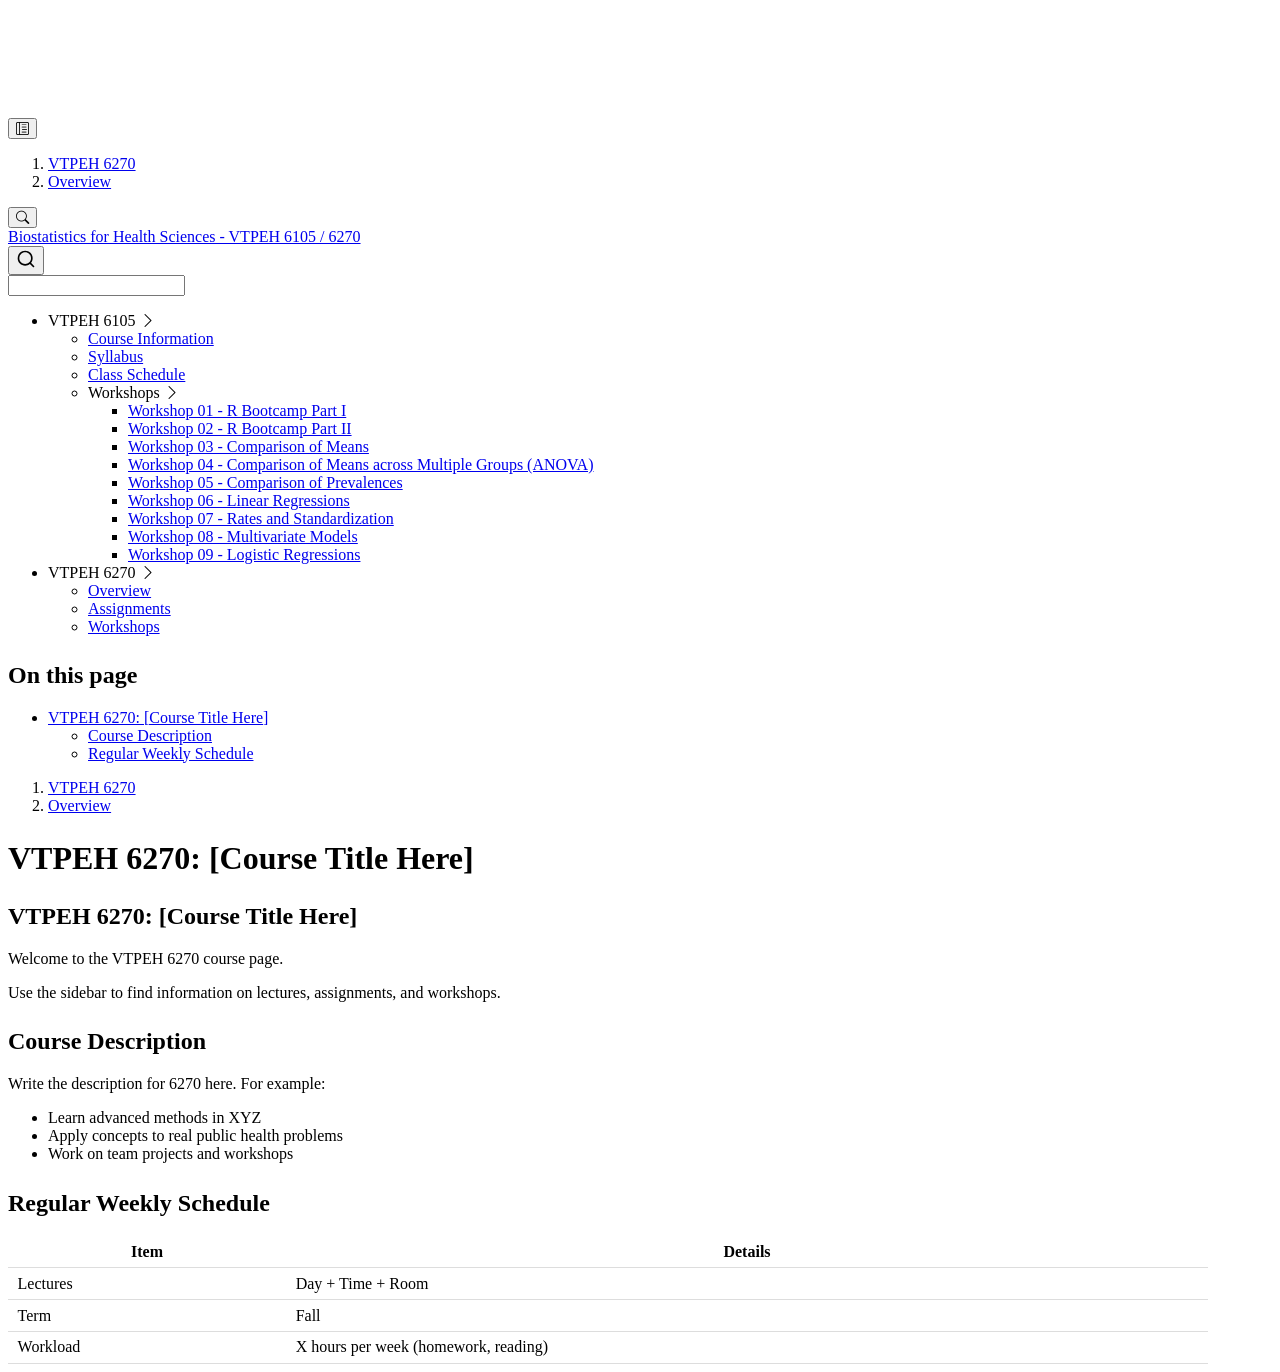
==== docs/6270/6270/index.html @ ec5d43c7 "Integrate workshop resources and refresh site output" ====
<!DOCTYPE html>
<html xmlns="http://www.w3.org/1999/xhtml" lang="en" xml:lang="en"><head>

<meta charset="utf-8">
<meta name="generator" content="quarto-1.9.29">

<meta name="viewport" content="width=device-width, initial-scale=1.0, user-scalable=yes">


<title>VTPEH 6270: [Course Title Here] – Biostatistics for Health Sciences - VTPEH 6105 / 6270</title>
<style>
/* Default styles provided by pandoc.
** See https://pandoc.org/MANUAL.html#variables-for-html for config info.
*/
code{white-space: pre-wrap;}
span.smallcaps{font-variant: small-caps;}
div.columns{display: flex; gap: min(4vw, 1.5em);}
div.column{flex: auto; overflow-x: auto;}
div.hanging-indent{margin-left: 1.5em; text-indent: -1.5em;}
ul.task-list{list-style: none;}
ul.task-list li input[type="checkbox"] {
  width: 0.8em;
  margin: 0 0.8em 0.2em -1em; /* quarto-specific, see https://github.com/quarto-dev/quarto-cli/issues/4556 */ 
  vertical-align: middle;
}
</style>


<script src="../../site_libs/quarto-nav/quarto-nav.js"></script>
<script src="../../site_libs/quarto-nav/headroom.min.js"></script>
<script src="../../site_libs/clipboard/clipboard.min.js"></script>
<script src="../../site_libs/quarto-search/autocomplete.umd.js"></script>
<script src="../../site_libs/quarto-search/fuse.min.js"></script>
<script src="../../site_libs/quarto-search/quarto-search.js"></script>
<meta name="quarto:offset" content="../../">
<script src="../../site_libs/quarto-html/quarto.js" type="module"></script>
<script src="../../site_libs/quarto-html/tabsets/tabsets.js" type="module"></script>
<script src="../../site_libs/quarto-html/popper.min.js"></script>
<script src="../../site_libs/quarto-html/tippy.umd.min.js"></script>
<script src="../../site_libs/quarto-html/anchor.min.js"></script>
<link href="../../site_libs/quarto-html/tippy.css" rel="stylesheet">
<link href="../../site_libs/quarto-html/quarto-syntax-highlighting-dfa48a90d809c806c7ea2d5aecd9fc66.css" rel="stylesheet" id="quarto-text-highlighting-styles">
<script src="../../site_libs/bootstrap/bootstrap.min.js"></script>
<link href="../../site_libs/bootstrap/bootstrap-icons.css" rel="stylesheet">
<link href="../../site_libs/bootstrap/bootstrap-787e033c7b6f65c9dfccb6078e5d2d34.min.css" rel="stylesheet" append-hash="true" id="quarto-bootstrap" data-mode="light">
<script id="quarto-search-options" type="application/json">{
  "location": "sidebar",
  "copy-button": false,
  "collapse-after": 3,
  "panel-placement": "start",
  "type": "textbox",
  "limit": 50,
  "keyboard-shortcut": [
    "f",
    "/",
    "s"
  ],
  "show-item-context": false,
  "language": {
    "search-no-results-text": "No results",
    "search-matching-documents-text": "matching documents",
    "search-copy-link-title": "Copy link to search",
    "search-hide-matches-text": "Hide additional matches",
    "search-more-match-text": "more match in this document",
    "search-more-matches-text": "more matches in this document",
    "search-clear-button-title": "Clear",
    "search-text-placeholder": "",
    "search-detached-cancel-button-title": "Cancel",
    "search-submit-button-title": "Submit",
    "search-label": "Search"
  }
}</script>


<link rel="stylesheet" href="../../styles.css">
</head>

<body class="nav-sidebar docked quarto-light">

<div id="quarto-search-results"></div>
  <header id="quarto-header" class="headroom fixed-top">
  <nav class="quarto-secondary-nav">
    <div class="container-fluid d-flex">
      <button type="button" class="quarto-btn-toggle btn" data-bs-toggle="collapse" role="button" data-bs-target=".quarto-sidebar-collapse-item" aria-controls="quarto-sidebar" aria-expanded="false" aria-label="Toggle sidebar navigation" onclick="if (window.quartoToggleHeadroom) { window.quartoToggleHeadroom(); }">
        <i class="bi bi-layout-text-sidebar-reverse"></i>
      </button>
        <nav class="quarto-page-breadcrumbs" aria-label="breadcrumb"><ol class="breadcrumb"><li class="breadcrumb-item"><a href="../../6270/6270/index.html">VTPEH 6270</a></li><li class="breadcrumb-item"><a href="../../6270/6270/index.html">Overview</a></li></ol></nav>
        <a class="flex-grow-1" role="navigation" data-bs-toggle="collapse" data-bs-target=".quarto-sidebar-collapse-item" aria-controls="quarto-sidebar" aria-expanded="false" aria-label="Toggle sidebar navigation" onclick="if (window.quartoToggleHeadroom) { window.quartoToggleHeadroom(); }">      
        </a>
      <button type="button" class="btn quarto-search-button" aria-label="Search" onclick="window.quartoOpenSearch();">
        <i class="bi bi-search"></i>
      </button>
    </div>
  </nav>
</header>
<!-- content -->
<div id="quarto-content" class="quarto-container page-columns page-rows-contents page-layout-article">
<!-- sidebar -->
  <nav id="quarto-sidebar" class="sidebar collapse collapse-horizontal quarto-sidebar-collapse-item sidebar-navigation docked overflow-auto">
    <div class="pt-lg-2 mt-2 text-left sidebar-header">
    <div class="sidebar-title mb-0 py-0">
      <a href="../../">Biostatistics for Health Sciences - VTPEH 6105 / 6270</a> 
    </div>
      </div>
        <div class="mt-2 flex-shrink-0 align-items-center">
        <div class="sidebar-search">
        <div id="quarto-search" class="" title="Search"></div>
        </div>
        </div>
    <div class="sidebar-menu-container"> 
    <ul class="list-unstyled mt-1">
        <li class="sidebar-item sidebar-item-section">
      <div class="sidebar-item-container"> 
            <a class="sidebar-item-text sidebar-link text-start" data-bs-toggle="collapse" data-bs-target="#quarto-sidebar-section-1" role="navigation" aria-expanded="true">
 <span class="menu-text">VTPEH 6105</span></a>
          <a class="sidebar-item-toggle text-start" data-bs-toggle="collapse" data-bs-target="#quarto-sidebar-section-1" role="navigation" aria-expanded="true" aria-label="Toggle section">
            <i class="bi bi-chevron-right ms-2"></i>
          </a> 
      </div>
      <ul id="quarto-sidebar-section-1" class="collapse list-unstyled sidebar-section depth1 show">  
          <li class="sidebar-item">
  <div class="sidebar-item-container"> 
  <a href="../../index.html" class="sidebar-item-text sidebar-link">
 <span class="menu-text">Course Information</span></a>
  </div>
</li>
          <li class="sidebar-item">
  <div class="sidebar-item-container"> 
  <a href="../../syllabus.html" class="sidebar-item-text sidebar-link">
 <span class="menu-text">Syllabus</span></a>
  </div>
</li>
          <li class="sidebar-item">
  <div class="sidebar-item-container"> 
  <a href="../../schedule.html" class="sidebar-item-text sidebar-link">
 <span class="menu-text">Class Schedule</span></a>
  </div>
</li>
          <li class="sidebar-item sidebar-item-section">
      <div class="sidebar-item-container"> 
            <a class="sidebar-item-text sidebar-link text-start collapsed" data-bs-toggle="collapse" data-bs-target="#quarto-sidebar-section-2" role="navigation" aria-expanded="false">
 <span class="menu-text">Workshops</span></a>
          <a class="sidebar-item-toggle text-start collapsed" data-bs-toggle="collapse" data-bs-target="#quarto-sidebar-section-2" role="navigation" aria-expanded="false" aria-label="Toggle section">
            <i class="bi bi-chevron-right ms-2"></i>
          </a> 
      </div>
      <ul id="quarto-sidebar-section-2" class="collapse list-unstyled sidebar-section depth2 ">  
          <li class="sidebar-item">
  <div class="sidebar-item-container"> 
  <a href="../../Workshops/Classes-selected/01-23 - Workshop 01 - R Bootcamp Part I/VTPEH6105-WS01-R-Bootcamp-Part-I.pdf" class="sidebar-item-text sidebar-link">
 <span class="menu-text">Workshop 01 - R Bootcamp Part I</span></a>
  </div>
</li>
          <li class="sidebar-item">
  <div class="sidebar-item-container"> 
  <a href="../../Workshops/Classes-selected/01-30 - Workshop 02 - R Bootcamp Part II/VTPEH6105-WS02-R-Bootcamp-Part-II.pdf" class="sidebar-item-text sidebar-link">
 <span class="menu-text">Workshop 02 - R Bootcamp Part II</span></a>
  </div>
</li>
          <li class="sidebar-item">
  <div class="sidebar-item-container"> 
  <a href="../../Workshops/Classes-selected/02-13 - Workshop 04 - Comparison of Means/VTPEH6105-WS04-Mean-Comparison.pdf" class="sidebar-item-text sidebar-link">
 <span class="menu-text">Workshop 03 - Comparison of Means</span></a>
  </div>
</li>
          <li class="sidebar-item">
  <div class="sidebar-item-container"> 
  <a href="../../Workshops/Classes-selected (1)/02-20 - Workshop 05 - Comparison of Means across Multiple Groups/VTPEH6105-WS05-ANOVAs.pdf" class="sidebar-item-text sidebar-link">
 <span class="menu-text">Workshop 04 - Comparison of Means across Multiple Groups (ANOVA)</span></a>
  </div>
</li>
          <li class="sidebar-item">
  <div class="sidebar-item-container"> 
  <a href="../../Workshops/Classes-selected (1)/02-27 - Workshop 06 - Comparison of Prevalences/VTPEH6105-WS06-Comparison-of-Prevalences.pdf" class="sidebar-item-text sidebar-link">
 <span class="menu-text">Workshop 05 - Comparison of Prevalences</span></a>
  </div>
</li>
          <li class="sidebar-item">
  <div class="sidebar-item-container"> 
  <a href="../../Workshops/Classes-selected (1)/03-06 - Workshop 07 - Linear Regressions/VTPEH6105-WS07-Linear-Regressions.pdf" class="sidebar-item-text sidebar-link">
 <span class="menu-text">Workshop 06 - Linear Regressions</span></a>
  </div>
</li>
          <li class="sidebar-item">
  <div class="sidebar-item-container"> 
  <a href="../../Workshops/Classes-selected (1)/03-13 - Workshop 08 - Rates and Standardization/VTPEH6105 - Workshop 08 - Rates and Standardization.docx" class="sidebar-item-text sidebar-link">
 <span class="menu-text">Workshop 07 - Rates and Standardization</span></a>
  </div>
</li>
          <li class="sidebar-item">
  <div class="sidebar-item-container"> 
  <a href="../../Workshops/Classes-selected (1)/03-20 - Workshop 09 - Multivariate Models/VTPEH6105-WS09-Multivariate-Model.html" class="sidebar-item-text sidebar-link">
 <span class="menu-text">Workshop 08 - Multivariate Models</span></a>
  </div>
</li>
          <li class="sidebar-item">
  <div class="sidebar-item-container"> 
  <a href="../../Workshops/Classes-selected (1)/03-27 - Workshop 10 - Logistic Regressions/VTPEH6105-WS10-Logistic-Regressions.html" class="sidebar-item-text sidebar-link">
 <span class="menu-text">Workshop 09 - Logistic Regressions</span></a>
  </div>
</li>
      </ul>
  </li>
      </ul>
  </li>
        <li class="sidebar-item sidebar-item-section">
      <div class="sidebar-item-container"> 
            <a class="sidebar-item-text sidebar-link text-start" data-bs-toggle="collapse" data-bs-target="#quarto-sidebar-section-3" role="navigation" aria-expanded="true">
 <span class="menu-text">VTPEH 6270</span></a>
          <a class="sidebar-item-toggle text-start" data-bs-toggle="collapse" data-bs-target="#quarto-sidebar-section-3" role="navigation" aria-expanded="true" aria-label="Toggle section">
            <i class="bi bi-chevron-right ms-2"></i>
          </a> 
      </div>
      <ul id="quarto-sidebar-section-3" class="collapse list-unstyled sidebar-section depth1 show">  
          <li class="sidebar-item">
  <div class="sidebar-item-container"> 
  <a href="../../6270/6270/index.html" class="sidebar-item-text sidebar-link active">
 <span class="menu-text">Overview</span></a>
  </div>
</li>
          <li class="sidebar-item">
  <div class="sidebar-item-container"> 
  <a href="../../6270/6270/6270/assignments.html" class="sidebar-item-text sidebar-link">
 <span class="menu-text">Assignments</span></a>
  </div>
</li>
          <li class="sidebar-item">
  <div class="sidebar-item-container"> 
  <a href="../../6270/6270/6270/workshops.html" class="sidebar-item-text sidebar-link">
 <span class="menu-text">Workshops</span></a>
  </div>
</li>
      </ul>
  </li>
    </ul>
    </div>
</nav>
<div id="quarto-sidebar-glass" class="quarto-sidebar-collapse-item" data-bs-toggle="collapse" data-bs-target=".quarto-sidebar-collapse-item"></div>
<!-- margin-sidebar -->
    <div id="quarto-margin-sidebar" class="sidebar margin-sidebar">
        <nav id="TOC" role="doc-toc" class="toc-active">
    <h2 id="toc-title">On this page</h2>
   
  <ul>
  <li><a href="#vtpeh-6270-course-title-here" id="toc-vtpeh-6270-course-title-here" class="nav-link active" data-scroll-target="#vtpeh-6270-course-title-here">VTPEH 6270: [Course Title Here]</a>
  <ul class="collapse">
  <li><a href="#course-description" id="toc-course-description" class="nav-link" data-scroll-target="#course-description">Course Description</a></li>
  <li><a href="#regular-weekly-schedule" id="toc-regular-weekly-schedule" class="nav-link" data-scroll-target="#regular-weekly-schedule">Regular Weekly Schedule</a></li>
  </ul></li>
  </ul>
</nav>
    </div>
<!-- main -->
<main class="content" id="quarto-document-content">

<header id="title-block-header" class="quarto-title-block default"><nav class="quarto-page-breadcrumbs quarto-title-breadcrumbs d-none d-lg-block" aria-label="breadcrumb"><ol class="breadcrumb"><li class="breadcrumb-item"><a href="../../6270/6270/index.html">VTPEH 6270</a></li><li class="breadcrumb-item"><a href="../../6270/6270/index.html">Overview</a></li></ol></nav>
<div class="quarto-title">
<h1 class="title">VTPEH 6270: [Course Title Here]</h1>
</div>



<div class="quarto-title-meta">

    
  
    
  </div>
  


</header>


<section id="vtpeh-6270-course-title-here" class="level1">
<h1>VTPEH 6270: [Course Title Here]</h1>
<p>Welcome to the VTPEH 6270 course page.</p>
<p>Use the sidebar to find information on lectures, assignments, and workshops.</p>
<section id="course-description" class="level2">
<h2 class="anchored" data-anchor-id="course-description">Course Description</h2>
<p>Write the description for 6270 here. For example:</p>
<ul>
<li>Learn advanced methods in XYZ</li>
<li>Apply concepts to real public health problems</li>
<li>Work on team projects and workshops</li>
</ul>
</section>
<section id="regular-weekly-schedule" class="level2">
<h2 class="anchored" data-anchor-id="regular-weekly-schedule">Regular Weekly Schedule</h2>
<table class="caption-top table">
<thead>
<tr class="header">
<th>Item</th>
<th>Details</th>
</tr>
</thead>
<tbody>
<tr class="odd">
<td>Lectures</td>
<td>Day + Time + Room</td>
</tr>
<tr class="even">
<td>Term</td>
<td>Fall</td>
</tr>
<tr class="odd">
<td>Workload</td>
<td>X hours per week (homework, reading)</td>
</tr>
</tbody>
</table>


</section>
</section>

</main> <!-- /main -->
<script id="quarto-html-after-body" type="application/javascript">
  window.document.addEventListener("DOMContentLoaded", function (event) {
    const icon = "";
    const anchorJS = new window.AnchorJS();
    anchorJS.options = {
      placement: 'right',
      icon: icon
    };
    anchorJS.add('.anchored');
    const isCodeAnnotation = (el) => {
      for (const clz of el.classList) {
        if (clz.startsWith('code-annotation-')) {                     
          return true;
        }
      }
      return false;
    }
    const onCopySuccess = function(e) {
      // button target
      const button = e.trigger;
      // don't keep focus
      button.blur();
      // flash "checked"
      button.classList.add('code-copy-button-checked');
      var currentTitle = button.getAttribute("title");
      button.setAttribute("title", "Copied!");
      let tooltip;
      if (window.bootstrap) {
        button.setAttribute("data-bs-toggle", "tooltip");
        button.setAttribute("data-bs-placement", "left");
        button.setAttribute("data-bs-title", "Copied!");
        tooltip = new bootstrap.Tooltip(button, 
          { trigger: "manual", 
            customClass: "code-copy-button-tooltip",
            offset: [0, -8]});
        tooltip.show();    
      }
      setTimeout(function() {
        if (tooltip) {
          tooltip.hide();
          button.removeAttribute("data-bs-title");
          button.removeAttribute("data-bs-toggle");
          button.removeAttribute("data-bs-placement");
        }
        button.setAttribute("title", currentTitle);
        button.classList.remove('code-copy-button-checked');
      }, 1000);
      // clear code selection
      e.clearSelection();
    }
    const getTextToCopy = function(trigger) {
      const outerScaffold = trigger.parentElement.cloneNode(true);
      const codeEl = outerScaffold.querySelector('code');
      for (const childEl of codeEl.children) {
        if (isCodeAnnotation(childEl)) {
          childEl.remove();
        }
      }
      return codeEl.innerText;
    }
    const clipboard = new window.ClipboardJS('.code-copy-button:not([data-in-quarto-modal])', {
      text: getTextToCopy
    });
    clipboard.on('success', onCopySuccess);
    if (window.document.getElementById('quarto-embedded-source-code-modal')) {
      const clipboardModal = new window.ClipboardJS('.code-copy-button[data-in-quarto-modal]', {
        text: getTextToCopy,
        container: window.document.getElementById('quarto-embedded-source-code-modal')
      });
      clipboardModal.on('success', onCopySuccess);
    }
      var localhostRegex = new RegExp(/^(?:http|https):\/\/localhost\:?[0-9]*\//);
      var mailtoRegex = new RegExp(/^mailto:/);
        var filterRegex = new RegExp('/' + window.location.host + '/');
      var isInternal = (href) => {
          return filterRegex.test(href) || localhostRegex.test(href) || mailtoRegex.test(href);
      }
      // Inspect non-navigation links and adorn them if external
     var links = window.document.querySelectorAll('a[href]:not(.nav-link):not(.navbar-brand):not(.toc-action):not(.sidebar-link):not(.sidebar-item-toggle):not(.pagination-link):not(.no-external):not([aria-hidden]):not(.dropdown-item):not(.quarto-navigation-tool):not(.about-link)');
      for (var i=0; i<links.length; i++) {
        const link = links[i];
        if (!isInternal(link.href)) {
          // undo the damage that might have been done by quarto-nav.js in the case of
          // links that we want to consider external
          if (link.dataset.originalHref !== undefined) {
            link.href = link.dataset.originalHref;
          }
        }
      }
    function tippyHover(el, contentFn, onTriggerFn, onUntriggerFn) {
      const config = {
        allowHTML: true,
        maxWidth: 500,
        delay: 100,
        arrow: false,
        appendTo: function(el) {
            return el.parentElement;
        },
        interactive: true,
        interactiveBorder: 10,
        theme: 'quarto',
        placement: 'bottom-start',
      };
      if (contentFn) {
        config.content = contentFn;
      }
      if (onTriggerFn) {
        config.onTrigger = onTriggerFn;
      }
      if (onUntriggerFn) {
        config.onUntrigger = onUntriggerFn;
      }
      window.tippy(el, config); 
    }
    const noterefs = window.document.querySelectorAll('a[role="doc-noteref"]');
    for (var i=0; i<noterefs.length; i++) {
      const ref = noterefs[i];
      tippyHover(ref, function() {
        // use id or data attribute instead here
        let href = ref.getAttribute('data-footnote-href') || ref.getAttribute('href');
        try { href = new URL(href).hash; } catch {}
        const id = href.replace(/^#\/?/, "");
        const note = window.document.getElementById(id);
        if (note) {
          return note.innerHTML;
        } else {
          return "";
        }
      });
    }
    const xrefs = window.document.querySelectorAll('a.quarto-xref');
    const processXRef = (id, note) => {
      // Strip column container classes
      const stripColumnClz = (el) => {
        el.classList.remove("page-full", "page-columns");
        if (el.children) {
          for (const child of el.children) {
            stripColumnClz(child);
          }
        }
      }
      stripColumnClz(note)
      if (id === null || id.startsWith('sec-')) {
        // Special case sections, only their first couple elements
        const container = document.createElement("div");
        if (note.children && note.children.length > 2) {
          container.appendChild(note.children[0].cloneNode(true));
          for (let i = 1; i < note.children.length; i++) {
            const child = note.children[i];
            if (child.tagName === "P" && child.innerText === "") {
              continue;
            } else {
              container.appendChild(child.cloneNode(true));
              break;
            }
          }
          if (window.Quarto?.typesetMath) {
            window.Quarto.typesetMath(container);
          }
          return container.innerHTML
        } else {
          if (window.Quarto?.typesetMath) {
            window.Quarto.typesetMath(note);
          }
          return note.innerHTML;
        }
      } else {
        // Remove any anchor links if they are present
        const anchorLink = note.querySelector('a.anchorjs-link');
        if (anchorLink) {
          anchorLink.remove();
        }
        if (window.Quarto?.typesetMath) {
          window.Quarto.typesetMath(note);
        }
        if (note.classList.contains("callout")) {
          return note.outerHTML;
        } else {
          return note.innerHTML;
        }
      }
    }
    for (var i=0; i<xrefs.length; i++) {
      const xref = xrefs[i];
      tippyHover(xref, undefined, function(instance) {
        instance.disable();
        let url = xref.getAttribute('href');
        let hash = undefined; 
        if (url.startsWith('#')) {
          hash = url;
        } else {
          try { hash = new URL(url).hash; } catch {}
        }
        if (hash) {
          const id = hash.replace(/^#\/?/, "");
          const note = window.document.getElementById(id);
          if (note !== null) {
            try {
              const html = processXRef(id, note.cloneNode(true));
              instance.setContent(html);
            } finally {
              instance.enable();
              instance.show();
            }
          } else {
            // See if we can fetch this
            fetch(url.split('#')[0])
            .then(res => res.text())
            .then(html => {
              const parser = new DOMParser();
              const htmlDoc = parser.parseFromString(html, "text/html");
              const note = htmlDoc.getElementById(id);
              if (note !== null) {
                const html = processXRef(id, note);
                instance.setContent(html);
              } 
            }).finally(() => {
              instance.enable();
              instance.show();
            });
          }
        } else {
          // See if we can fetch a full url (with no hash to target)
          // This is a special case and we should probably do some content thinning / targeting
          fetch(url)
          .then(res => res.text())
          .then(html => {
            const parser = new DOMParser();
            const htmlDoc = parser.parseFromString(html, "text/html");
            const note = htmlDoc.querySelector('main.content');
            if (note !== null) {
              // This should only happen for chapter cross references
              // (since there is no id in the URL)
              // remove the first header
              if (note.children.length > 0 && note.children[0].tagName === "HEADER") {
                note.children[0].remove();
              }
              const html = processXRef(null, note);
              instance.setContent(html);
            } 
          }).finally(() => {
            instance.enable();
            instance.show();
          });
        }
      }, function(instance) {
      });
    }
        let selectedAnnoteEl;
        const selectorForAnnotation = ( cell, annotation) => {
          let cellAttr = 'data-code-cell="' + cell + '"';
          let lineAttr = 'data-code-annotation="' +  annotation + '"';
          const selector = 'span[' + cellAttr + '][' + lineAttr + ']';
          return selector;
        }
        const selectCodeLines = (annoteEl) => {
          const doc = window.document;
          const targetCell = annoteEl.getAttribute("data-target-cell");
          const targetAnnotation = annoteEl.getAttribute("data-target-annotation");
          const annoteSpan = window.document.querySelector(selectorForAnnotation(targetCell, targetAnnotation));
          const lines = annoteSpan.getAttribute("data-code-lines").split(",");
          const lineIds = lines.map((line) => {
            return targetCell + "-" + line;
          })
          let top = null;
          let height = null;
          let parent = null;
          if (lineIds.length > 0) {
              //compute the position of the single el (top and bottom and make a div)
              const el = window.document.getElementById(lineIds[0]);
              top = el.offsetTop;
              height = el.offsetHeight;
              parent = el.parentElement.parentElement;
            if (lineIds.length > 1) {
              const lastEl = window.document.getElementById(lineIds[lineIds.length - 1]);
              const bottom = lastEl.offsetTop + lastEl.offsetHeight;
              height = bottom - top;
            }
            if (top !== null && height !== null && parent !== null) {
              // cook up a div (if necessary) and position it 
              let div = window.document.getElementById("code-annotation-line-highlight");
              if (div === null) {
                div = window.document.createElement("div");
                div.setAttribute("id", "code-annotation-line-highlight");
                div.style.position = 'absolute';
                parent.appendChild(div);
              }
              div.style.top = top - 2 + "px";
              div.style.height = height + 4 + "px";
              div.style.left = 0;
              let gutterDiv = window.document.getElementById("code-annotation-line-highlight-gutter");
              if (gutterDiv === null) {
                gutterDiv = window.document.createElement("div");
                gutterDiv.setAttribute("id", "code-annotation-line-highlight-gutter");
                gutterDiv.style.position = 'absolute';
                const codeCell = window.document.getElementById(targetCell);
                const gutter = codeCell.querySelector('.code-annotation-gutter');
                gutter.appendChild(gutterDiv);
              }
              gutterDiv.style.top = top - 2 + "px";
              gutterDiv.style.height = height + 4 + "px";
            }
            selectedAnnoteEl = annoteEl;
          }
        };
        const unselectCodeLines = () => {
          const elementsIds = ["code-annotation-line-highlight", "code-annotation-line-highlight-gutter"];
          elementsIds.forEach((elId) => {
            const div = window.document.getElementById(elId);
            if (div) {
              div.remove();
            }
          });
          selectedAnnoteEl = undefined;
        };
          // Handle positioning of the toggle
      window.addEventListener(
        "resize",
        throttle(() => {
          elRect = undefined;
          if (selectedAnnoteEl) {
            selectCodeLines(selectedAnnoteEl);
          }
        }, 10)
      );
      function throttle(fn, ms) {
      let throttle = false;
      let timer;
        return (...args) => {
          if(!throttle) { // first call gets through
              fn.apply(this, args);
              throttle = true;
          } else { // all the others get throttled
              if(timer) clearTimeout(timer); // cancel #2
              timer = setTimeout(() => {
                fn.apply(this, args);
                timer = throttle = false;
              }, ms);
          }
        };
      }
        // Attach click handler to the DT
        const annoteDls = window.document.querySelectorAll('dt[data-target-cell]');
        for (const annoteDlNode of annoteDls) {
          annoteDlNode.addEventListener('click', (event) => {
            const clickedEl = event.target;
            if (clickedEl !== selectedAnnoteEl) {
              unselectCodeLines();
              const activeEl = window.document.querySelector('dt[data-target-cell].code-annotation-active');
              if (activeEl) {
                activeEl.classList.remove('code-annotation-active');
              }
              selectCodeLines(clickedEl);
              clickedEl.classList.add('code-annotation-active');
            } else {
              // Unselect the line
              unselectCodeLines();
              clickedEl.classList.remove('code-annotation-active');
            }
          });
        }
    const findCites = (el) => {
      const parentEl = el.parentElement;
      if (parentEl) {
        const cites = parentEl.dataset.cites;
        if (cites) {
          return {
            el,
            cites: cites.split(' ')
          };
        } else {
          return findCites(el.parentElement)
        }
      } else {
        return undefined;
      }
    };
    var bibliorefs = window.document.querySelectorAll('a[role="doc-biblioref"]');
    for (var i=0; i<bibliorefs.length; i++) {
      const ref = bibliorefs[i];
      const citeInfo = findCites(ref);
      if (citeInfo) {
        tippyHover(citeInfo.el, function() {
          var popup = window.document.createElement('div');
          citeInfo.cites.forEach(function(cite) {
            var citeDiv = window.document.createElement('div');
            citeDiv.classList.add('hanging-indent');
            citeDiv.classList.add('csl-entry');
            var biblioDiv = window.document.getElementById('ref-' + cite);
            if (biblioDiv) {
              citeDiv.innerHTML = biblioDiv.innerHTML;
            }
            popup.appendChild(citeDiv);
          });
          return popup.innerHTML;
        });
      }
    }
  });
  </script>
</div> <!-- /content -->




</body></html>
---- docs/site_libs/quarto-html/tippy.css ----
.tippy-box[data-animation=fade][data-state=hidden]{opacity:0}[data-tippy-root]{max-width:calc(100vw - 10px)}.tippy-box{position:relative;background-color:#333;color:#fff;border-radius:4px;font-size:14px;line-height:1.4;white-space:normal;outline:0;transition-property:transform,visibility,opacity}.tippy-box[data-placement^=top]>.tippy-arrow{bottom:0}.tippy-box[data-placement^=top]>.tippy-arrow:before{bottom:-7px;left:0;border-width:8px 8px 0;border-top-color:initial;transform-origin:center top}.tippy-box[data-placement^=bottom]>.tippy-arrow{top:0}.tippy-box[data-placement^=bottom]>.tippy-arrow:before{top:-7px;left:0;border-width:0 8px 8px;border-bottom-color:initial;transform-origin:center bottom}.tippy-box[data-placement^=left]>.tippy-arrow{right:0}.tippy-box[data-placement^=left]>.tippy-arrow:before{border-width:8px 0 8px 8px;border-left-color:initial;right:-7px;transform-origin:center left}.tippy-box[data-placement^=right]>.tippy-arrow{left:0}.tippy-box[data-placement^=right]>.tippy-arrow:before{left:-7px;border-width:8px 8px 8px 0;border-right-color:initial;transform-origin:center right}.tippy-box[data-inertia][data-state=visible]{transition-timing-function:cubic-bezier(.54,1.5,.38,1.11)}.tippy-arrow{width:16px;height:16px;color:#333}.tippy-arrow:before{content:"";position:absolute;border-color:transparent;border-style:solid}.tippy-content{position:relative;padding:5px 9px;z-index:1}
---- docs/site_libs/quarto-html/quarto-syntax-highlighting-dfa48a90d809c806c7ea2d5aecd9fc66.css ----
/* quarto syntax highlight colors */
:root {
  --quarto-hl-ot-color: #003B4F;
  --quarto-hl-at-color: #657422;
  --quarto-hl-ss-color: #20794D;
  --quarto-hl-an-color: #5E5E5E;
  --quarto-hl-fu-color: #4758AB;
  --quarto-hl-st-color: #20794D;
  --quarto-hl-cf-color: #003B4F;
  --quarto-hl-op-color: #5E5E5E;
  --quarto-hl-er-color: #AD0000;
  --quarto-hl-bn-color: #AD0000;
  --quarto-hl-al-color: #AD0000;
  --quarto-hl-va-color: #111111;
  --quarto-hl-bu-color: inherit;
  --quarto-hl-ex-color: inherit;
  --quarto-hl-pp-color: #AD0000;
  --quarto-hl-in-color: #5E5E5E;
  --quarto-hl-vs-color: #20794D;
  --quarto-hl-wa-color: #5E5E5E;
  --quarto-hl-do-color: #5E5E5E;
  --quarto-hl-im-color: #00769E;
  --quarto-hl-ch-color: #20794D;
  --quarto-hl-dt-color: #AD0000;
  --quarto-hl-fl-color: #AD0000;
  --quarto-hl-co-color: #5E5E5E;
  --quarto-hl-cv-color: #5E5E5E;
  --quarto-hl-cn-color: #8f5902;
  --quarto-hl-sc-color: #5E5E5E;
  --quarto-hl-dv-color: #AD0000;
  --quarto-hl-kw-color: #003B4F;
}

/* other quarto variables */
:root {
  --quarto-font-monospace: SFMono-Regular, Menlo, Monaco, Consolas, "Liberation Mono", "Courier New", monospace;
}

/* syntax highlight based on Pandoc's rules */
pre > code.sourceCode > span {
  color: #003B4F;
}

code.sourceCode > span {
  color: #003B4F;
}

div.sourceCode,
div.sourceCode pre.sourceCode {
  color: #003B4F;
}

/* Normal */
code span {
  color: #003B4F;
}

/* Alert */
code span.al {
  color: #AD0000;
  font-style: inherit;
}

/* Annotation */
code span.an {
  color: #5E5E5E;
  font-style: inherit;
}

/* Attribute */
code span.at {
  color: #657422;
  font-style: inherit;
}

/* BaseN */
code span.bn {
  color: #AD0000;
  font-style: inherit;
}

/* BuiltIn */
code span.bu {
  font-style: inherit;
}

/* ControlFlow */
code span.cf {
  color: #003B4F;
  font-weight: bold;
  font-style: inherit;
}

/* Char */
code span.ch {
  color: #20794D;
  font-style: inherit;
}

/* Constant */
code span.cn {
  color: #8f5902;
  font-style: inherit;
}

/* Comment */
code span.co {
  color: #5E5E5E;
  font-style: inherit;
}

/* CommentVar */
code span.cv {
  color: #5E5E5E;
  font-style: italic;
}

/* Documentation */
code span.do {
  color: #5E5E5E;
  font-style: italic;
}

/* DataType */
code span.dt {
  color: #AD0000;
  font-style: inherit;
}

/* DecVal */
code span.dv {
  color: #AD0000;
  font-style: inherit;
}

/* Error */
code span.er {
  color: #AD0000;
  font-style: inherit;
}

/* Extension */
code span.ex {
  font-style: inherit;
}

/* Float */
code span.fl {
  color: #AD0000;
  font-style: inherit;
}

/* Function */
code span.fu {
  color: #4758AB;
  font-style: inherit;
}

/* Import */
code span.im {
  color: #00769E;
  font-style: inherit;
}

/* Information */
code span.in {
  color: #5E5E5E;
  font-style: inherit;
}

/* Keyword */
code span.kw {
  color: #003B4F;
  font-weight: bold;
  font-style: inherit;
}

/* Operator */
code span.op {
  color: #5E5E5E;
  font-style: inherit;
}

/* Other */
code span.ot {
  color: #003B4F;
  font-style: inherit;
}

/* Preprocessor */
code span.pp {
  color: #AD0000;
  font-style: inherit;
}

/* SpecialChar */
code span.sc {
  color: #5E5E5E;
  font-style: inherit;
}

/* SpecialString */
code span.ss {
  color: #20794D;
  font-style: inherit;
}

/* String */
code span.st {
  color: #20794D;
  font-style: inherit;
}

/* Variable */
code span.va {
  color: #111111;
  font-style: inherit;
}

/* VerbatimString */
code span.vs {
  color: #20794D;
  font-style: inherit;
}

/* Warning */
code span.wa {
  color: #5E5E5E;
  font-style: italic;
}

.prevent-inlining {
  content: "</";
}

/*# sourceMappingURL=916b8b1f574d6be81b69014f6125e791.css.map */
---- docs/styles.css ----
/* Make the main content a bit wider */
.page-columns {
  max-width: 1200px;
}

/* Slightly bigger headings */
h1, h2 {
  margin-top: 1.6rem;
}

/* Make tables span full width */
table {
  width: 100%;
  border-collapse: collapse;
}

th, td {
  padding: 0.4rem 0.6rem;
  border-bottom: 1px solid #ddd;
}
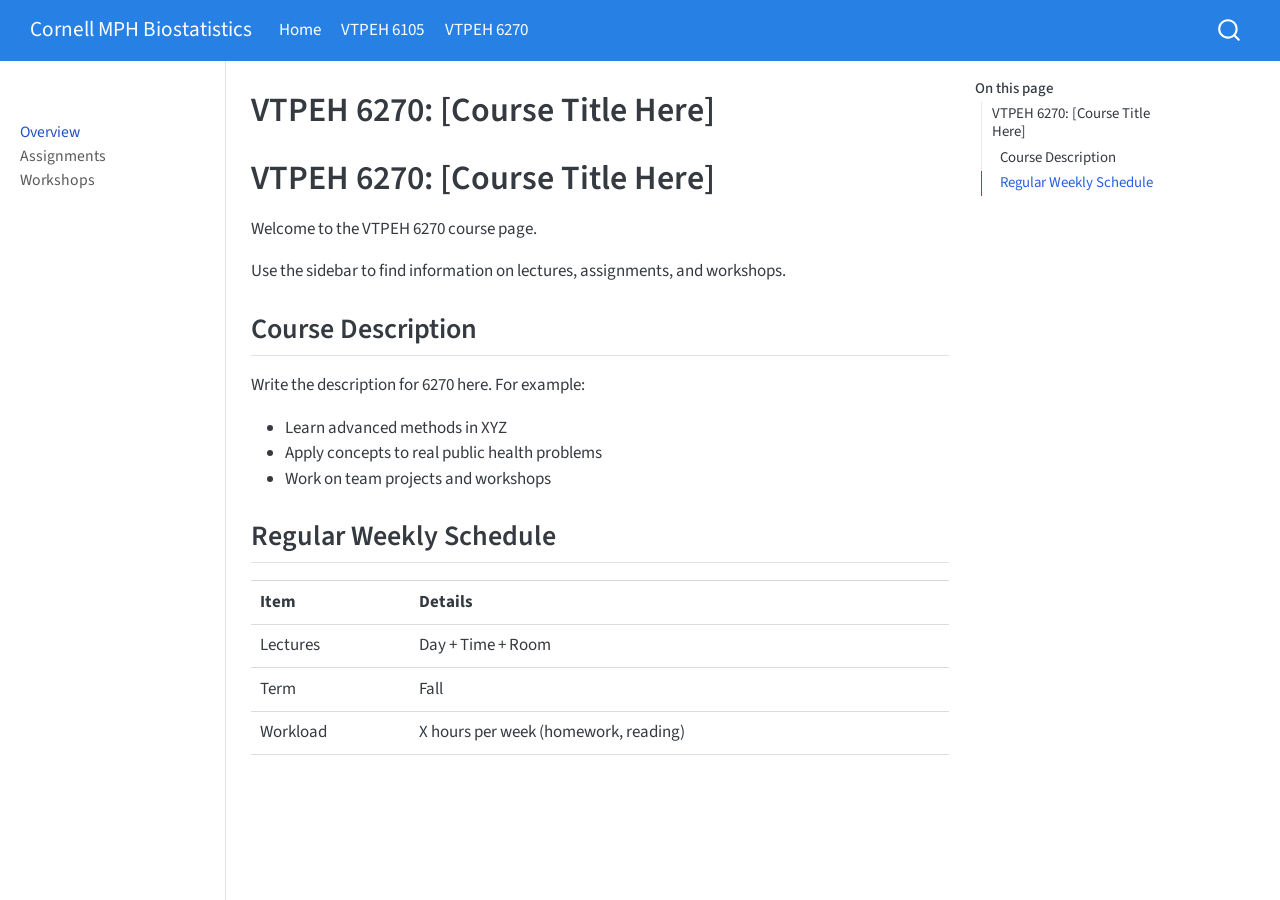
==== commit e01f6cf5: "Restore original styles, re-render site" ====
--- a/docs/6270/6270/index.html
+++ b/docs/6270/6270/index.html
@@ -7,7 +7,7 @@
 <meta name="viewport" content="width=device-width, initial-scale=1.0, user-scalable=yes">
 
 
-<title>VTPEH 6270: [Course Title Here] – Biostatistics for Health Sciences - VTPEH 6105 / 6270</title>
+<title>VTPEH 6270: [Course Title Here] – Cornell MPH Biostatistics</title>
 <style>
 /* Default styles provided by pandoc.
 ** See https://pandoc.org/MANUAL.html#variables-for-html for config info.
@@ -42,13 +42,13 @@
 <link href="../../site_libs/quarto-html/quarto-syntax-highlighting-dfa48a90d809c806c7ea2d5aecd9fc66.css" rel="stylesheet" id="quarto-text-highlighting-styles">
 <script src="../../site_libs/bootstrap/bootstrap.min.js"></script>
 <link href="../../site_libs/bootstrap/bootstrap-icons.css" rel="stylesheet">
-<link href="../../site_libs/bootstrap/bootstrap-787e033c7b6f65c9dfccb6078e5d2d34.min.css" rel="stylesheet" append-hash="true" id="quarto-bootstrap" data-mode="light">
+<link href="../../site_libs/bootstrap/bootstrap-710bfd4a0cf9076b3fa95aae01494231.min.css" rel="stylesheet" append-hash="true" id="quarto-bootstrap" data-mode="light">
 <script id="quarto-search-options" type="application/json">{
-  "location": "sidebar",
+  "location": "navbar",
   "copy-button": false,
   "collapse-after": 3,
-  "panel-placement": "start",
-  "type": "textbox",
+  "panel-placement": "end",
+  "type": "overlay",
   "limit": 50,
   "keyboard-shortcut": [
     "f",
@@ -75,16 +75,47 @@
 <link rel="stylesheet" href="../../styles.css">
 </head>
 
-<body class="nav-sidebar docked quarto-light">
+<body class="nav-sidebar docked nav-fixed quarto-light">
 
 <div id="quarto-search-results"></div>
   <header id="quarto-header" class="headroom fixed-top">
+    <nav class="navbar navbar-expand-lg " data-bs-theme="dark">
+      <div class="navbar-container container-fluid">
+      <div class="navbar-brand-container mx-auto">
+    <a class="navbar-brand" href="../../index.html">
+    <span class="navbar-title">Cornell MPH Biostatistics</span>
+    </a>
+  </div>
+            <div id="quarto-search" class="" title="Search"></div>
+          <button class="navbar-toggler" type="button" data-bs-toggle="collapse" data-bs-target="#navbarCollapse" aria-controls="navbarCollapse" role="menu" aria-expanded="false" aria-label="Toggle navigation" onclick="if (window.quartoToggleHeadroom) { window.quartoToggleHeadroom(); }">
+  <span class="navbar-toggler-icon"></span>
+</button>
+          <div class="collapse navbar-collapse" id="navbarCollapse">
+            <ul class="navbar-nav navbar-nav-scroll me-auto">
+  <li class="nav-item">
+    <a class="nav-link" href="../../index.html"> 
+<span class="menu-text">Home</span></a>
+  </li>  
+  <li class="nav-item">
+    <a class="nav-link" href="../../6105/index.html"> 
+<span class="menu-text">VTPEH 6105</span></a>
+  </li>  
+  <li class="nav-item">
+    <a class="nav-link active" href="../../6270/6270/index.html" aria-current="page"> 
+<span class="menu-text">VTPEH 6270</span></a>
+  </li>  
+</ul>
+          </div> <!-- /navcollapse -->
+            <div class="quarto-navbar-tools">
+</div>
+      </div> <!-- /container-fluid -->
+    </nav>
   <nav class="quarto-secondary-nav">
     <div class="container-fluid d-flex">
       <button type="button" class="quarto-btn-toggle btn" data-bs-toggle="collapse" role="button" data-bs-target=".quarto-sidebar-collapse-item" aria-controls="quarto-sidebar" aria-expanded="false" aria-label="Toggle sidebar navigation" onclick="if (window.quartoToggleHeadroom) { window.quartoToggleHeadroom(); }">
         <i class="bi bi-layout-text-sidebar-reverse"></i>
       </button>
-        <nav class="quarto-page-breadcrumbs" aria-label="breadcrumb"><ol class="breadcrumb"><li class="breadcrumb-item"><a href="../../6270/6270/index.html">VTPEH 6270</a></li><li class="breadcrumb-item"><a href="../../6270/6270/index.html">Overview</a></li></ol></nav>
+        <nav class="quarto-page-breadcrumbs" aria-label="breadcrumb"><ol class="breadcrumb"><li class="breadcrumb-item"><a href="../../6270/6270/index.html">Overview</a></li></ol></nav>
         <a class="flex-grow-1" role="navigation" data-bs-toggle="collapse" data-bs-target=".quarto-sidebar-collapse-item" aria-controls="quarto-sidebar" aria-expanded="false" aria-label="Toggle sidebar navigation" onclick="if (window.quartoToggleHeadroom) { window.quartoToggleHeadroom(); }">      
         </a>
       <button type="button" class="btn quarto-search-button" aria-label="Search" onclick="window.quartoOpenSearch();">
@@ -94,14 +125,9 @@
   </nav>
 </header>
 <!-- content -->
-<div id="quarto-content" class="quarto-container page-columns page-rows-contents page-layout-article">
+<div id="quarto-content" class="quarto-container page-columns page-rows-contents page-layout-article page-navbar">
 <!-- sidebar -->
   <nav id="quarto-sidebar" class="sidebar collapse collapse-horizontal quarto-sidebar-collapse-item sidebar-navigation docked overflow-auto">
-    <div class="pt-lg-2 mt-2 text-left sidebar-header">
-    <div class="sidebar-title mb-0 py-0">
-      <a href="../../">Biostatistics for Health Sciences - VTPEH 6105 / 6270</a> 
-    </div>
-      </div>
         <div class="mt-2 flex-shrink-0 align-items-center">
         <div class="sidebar-search">
         <div id="quarto-search" class="" title="Search"></div>
@@ -109,129 +135,24 @@
         </div>
     <div class="sidebar-menu-container"> 
     <ul class="list-unstyled mt-1">
-        <li class="sidebar-item sidebar-item-section">
-      <div class="sidebar-item-container"> 
-            <a class="sidebar-item-text sidebar-link text-start" data-bs-toggle="collapse" data-bs-target="#quarto-sidebar-section-1" role="navigation" aria-expanded="true">
- <span class="menu-text">VTPEH 6105</span></a>
-          <a class="sidebar-item-toggle text-start" data-bs-toggle="collapse" data-bs-target="#quarto-sidebar-section-1" role="navigation" aria-expanded="true" aria-label="Toggle section">
-            <i class="bi bi-chevron-right ms-2"></i>
-          </a> 
-      </div>
-      <ul id="quarto-sidebar-section-1" class="collapse list-unstyled sidebar-section depth1 show">  
-          <li class="sidebar-item">
-  <div class="sidebar-item-container"> 
-  <a href="../../index.html" class="sidebar-item-text sidebar-link">
- <span class="menu-text">Course Information</span></a>
-  </div>
-</li>
-          <li class="sidebar-item">
-  <div class="sidebar-item-container"> 
-  <a href="../../syllabus.html" class="sidebar-item-text sidebar-link">
- <span class="menu-text">Syllabus</span></a>
-  </div>
-</li>
-          <li class="sidebar-item">
-  <div class="sidebar-item-container"> 
-  <a href="../../schedule.html" class="sidebar-item-text sidebar-link">
- <span class="menu-text">Class Schedule</span></a>
-  </div>
-</li>
-          <li class="sidebar-item sidebar-item-section">
-      <div class="sidebar-item-container"> 
-            <a class="sidebar-item-text sidebar-link text-start collapsed" data-bs-toggle="collapse" data-bs-target="#quarto-sidebar-section-2" role="navigation" aria-expanded="false">
- <span class="menu-text">Workshops</span></a>
-          <a class="sidebar-item-toggle text-start collapsed" data-bs-toggle="collapse" data-bs-target="#quarto-sidebar-section-2" role="navigation" aria-expanded="false" aria-label="Toggle section">
-            <i class="bi bi-chevron-right ms-2"></i>
-          </a> 
-      </div>
-      <ul id="quarto-sidebar-section-2" class="collapse list-unstyled sidebar-section depth2 ">  
-          <li class="sidebar-item">
-  <div class="sidebar-item-container"> 
-  <a href="../../Workshops/Classes-selected/01-23 - Workshop 01 - R Bootcamp Part I/VTPEH6105-WS01-R-Bootcamp-Part-I.pdf" class="sidebar-item-text sidebar-link">
- <span class="menu-text">Workshop 01 - R Bootcamp Part I</span></a>
-  </div>
-</li>
-          <li class="sidebar-item">
-  <div class="sidebar-item-container"> 
-  <a href="../../Workshops/Classes-selected/01-30 - Workshop 02 - R Bootcamp Part II/VTPEH6105-WS02-R-Bootcamp-Part-II.pdf" class="sidebar-item-text sidebar-link">
- <span class="menu-text">Workshop 02 - R Bootcamp Part II</span></a>
-  </div>
-</li>
-          <li class="sidebar-item">
-  <div class="sidebar-item-container"> 
-  <a href="../../Workshops/Classes-selected/02-13 - Workshop 04 - Comparison of Means/VTPEH6105-WS04-Mean-Comparison.pdf" class="sidebar-item-text sidebar-link">
- <span class="menu-text">Workshop 03 - Comparison of Means</span></a>
-  </div>
-</li>
-          <li class="sidebar-item">
-  <div class="sidebar-item-container"> 
-  <a href="../../Workshops/Classes-selected (1)/02-20 - Workshop 05 - Comparison of Means across Multiple Groups/VTPEH6105-WS05-ANOVAs.pdf" class="sidebar-item-text sidebar-link">
- <span class="menu-text">Workshop 04 - Comparison of Means across Multiple Groups (ANOVA)</span></a>
-  </div>
-</li>
-          <li class="sidebar-item">
-  <div class="sidebar-item-container"> 
-  <a href="../../Workshops/Classes-selected (1)/02-27 - Workshop 06 - Comparison of Prevalences/VTPEH6105-WS06-Comparison-of-Prevalences.pdf" class="sidebar-item-text sidebar-link">
- <span class="menu-text">Workshop 05 - Comparison of Prevalences</span></a>
-  </div>
-</li>
-          <li class="sidebar-item">
-  <div class="sidebar-item-container"> 
-  <a href="../../Workshops/Classes-selected (1)/03-06 - Workshop 07 - Linear Regressions/VTPEH6105-WS07-Linear-Regressions.pdf" class="sidebar-item-text sidebar-link">
- <span class="menu-text">Workshop 06 - Linear Regressions</span></a>
-  </div>
-</li>
-          <li class="sidebar-item">
-  <div class="sidebar-item-container"> 
-  <a href="../../Workshops/Classes-selected (1)/03-13 - Workshop 08 - Rates and Standardization/VTPEH6105 - Workshop 08 - Rates and Standardization.docx" class="sidebar-item-text sidebar-link">
- <span class="menu-text">Workshop 07 - Rates and Standardization</span></a>
-  </div>
-</li>
-          <li class="sidebar-item">
-  <div class="sidebar-item-container"> 
-  <a href="../../Workshops/Classes-selected (1)/03-20 - Workshop 09 - Multivariate Models/VTPEH6105-WS09-Multivariate-Model.html" class="sidebar-item-text sidebar-link">
- <span class="menu-text">Workshop 08 - Multivariate Models</span></a>
-  </div>
-</li>
-          <li class="sidebar-item">
-  <div class="sidebar-item-container"> 
-  <a href="../../Workshops/Classes-selected (1)/03-27 - Workshop 10 - Logistic Regressions/VTPEH6105-WS10-Logistic-Regressions.html" class="sidebar-item-text sidebar-link">
- <span class="menu-text">Workshop 09 - Logistic Regressions</span></a>
-  </div>
-</li>
-      </ul>
-  </li>
-      </ul>
-  </li>
-        <li class="sidebar-item sidebar-item-section">
-      <div class="sidebar-item-container"> 
-            <a class="sidebar-item-text sidebar-link text-start" data-bs-toggle="collapse" data-bs-target="#quarto-sidebar-section-3" role="navigation" aria-expanded="true">
- <span class="menu-text">VTPEH 6270</span></a>
-          <a class="sidebar-item-toggle text-start" data-bs-toggle="collapse" data-bs-target="#quarto-sidebar-section-3" role="navigation" aria-expanded="true" aria-label="Toggle section">
-            <i class="bi bi-chevron-right ms-2"></i>
-          </a> 
-      </div>
-      <ul id="quarto-sidebar-section-3" class="collapse list-unstyled sidebar-section depth1 show">  
-          <li class="sidebar-item">
+        <li class="sidebar-item">
   <div class="sidebar-item-container"> 
   <a href="../../6270/6270/index.html" class="sidebar-item-text sidebar-link active">
  <span class="menu-text">Overview</span></a>
   </div>
 </li>
-          <li class="sidebar-item">
+        <li class="sidebar-item">
   <div class="sidebar-item-container"> 
   <a href="../../6270/6270/6270/assignments.html" class="sidebar-item-text sidebar-link">
  <span class="menu-text">Assignments</span></a>
   </div>
 </li>
-          <li class="sidebar-item">
+        <li class="sidebar-item">
   <div class="sidebar-item-container"> 
   <a href="../../6270/6270/6270/workshops.html" class="sidebar-item-text sidebar-link">
  <span class="menu-text">Workshops</span></a>
   </div>
 </li>
-      </ul>
-  </li>
     </ul>
     </div>
 </nav>
@@ -253,7 +174,7 @@
 <!-- main -->
 <main class="content" id="quarto-document-content">
 
-<header id="title-block-header" class="quarto-title-block default"><nav class="quarto-page-breadcrumbs quarto-title-breadcrumbs d-none d-lg-block" aria-label="breadcrumb"><ol class="breadcrumb"><li class="breadcrumb-item"><a href="../../6270/6270/index.html">VTPEH 6270</a></li><li class="breadcrumb-item"><a href="../../6270/6270/index.html">Overview</a></li></ol></nav>
+<header id="title-block-header" class="quarto-title-block default">
 <div class="quarto-title">
 <h1 class="title">VTPEH 6270: [Course Title Here]</h1>
 </div>
@@ -402,6 +323,11 @@
           if (link.dataset.originalHref !== undefined) {
             link.href = link.dataset.originalHref;
           }
+            // target, if specified
+            link.setAttribute("target", "_blank");
+            if (link.getAttribute("rel") === null) {
+              link.setAttribute("rel", "noopener");
+            }
         }
       }
     function tippyHover(el, contentFn, onTriggerFn, onUntriggerFn) {
--- a/docs/styles.css
+++ b/docs/styles.css
@@ -17,4 +17,4 @@
 th, td {
   padding: 0.4rem 0.6rem;
   border-bottom: 1px solid #ddd;
-}
+}
